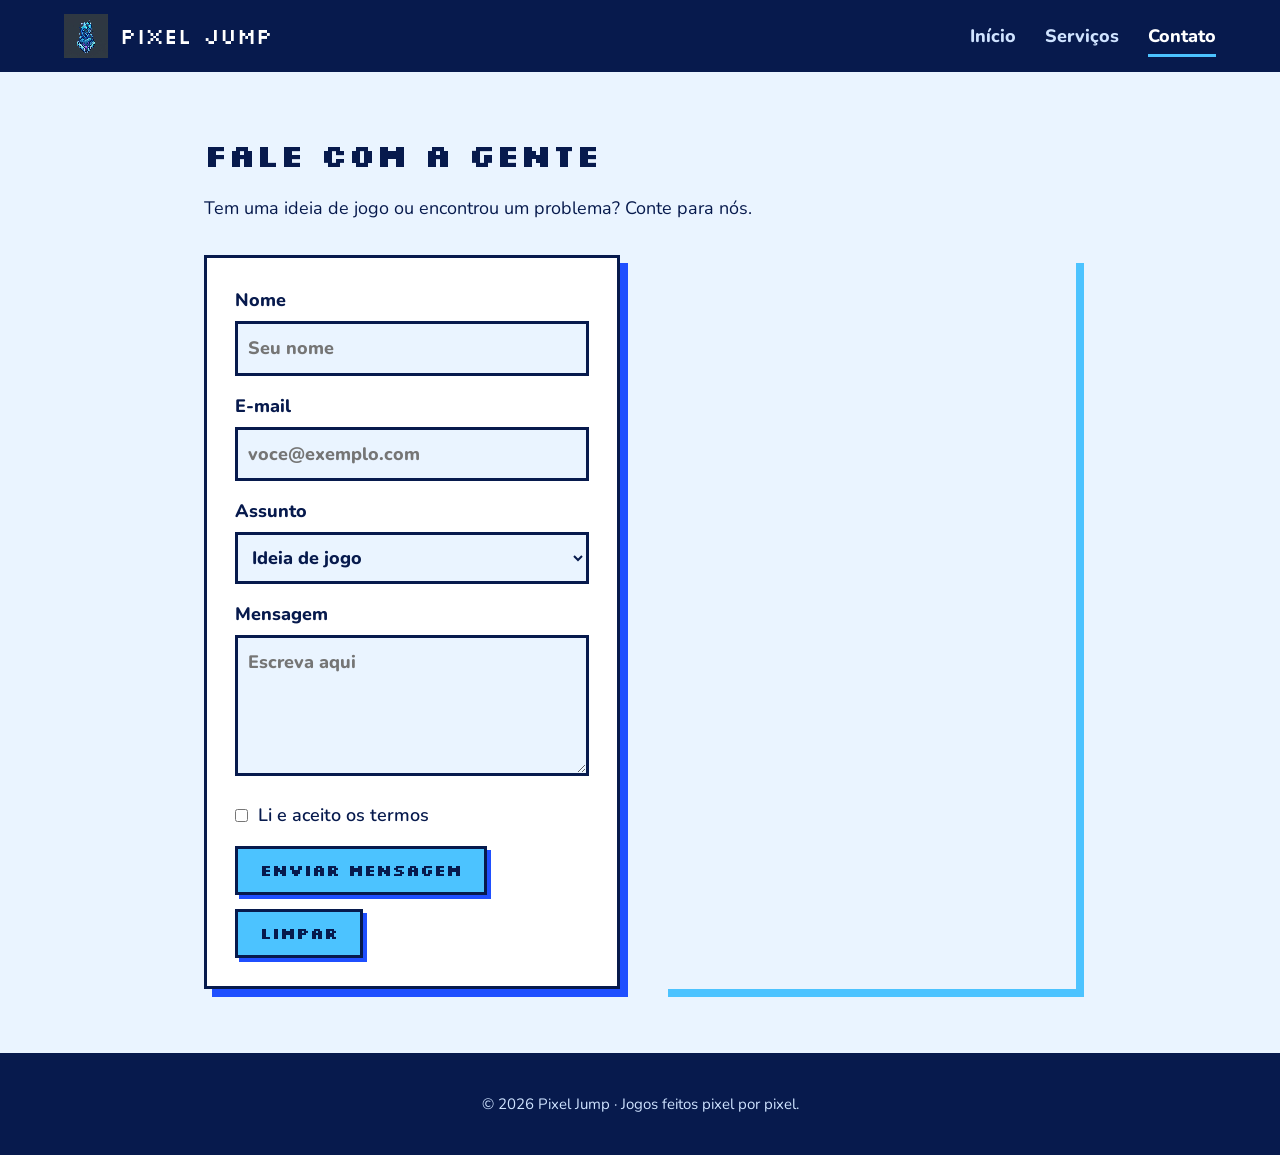
==== site/contato.html @ 45aedc46 "commit antes da conexão site e jogo" ====
<!DOCTYPE html>
<html lang="pt-br">
<head>
<meta charset="UTF-8">
<meta name="viewport" content="width=device-width, initial-scale=1.0">
<title>Contato | Pixel Jump</title>
<link rel="icon" href="Imagem_Logo.jpg" type="image/svg+xml">
<link rel="preconnect" href="https://fonts.googleapis.com">
<link rel="preconnect" href="https://fonts.gstatic.com" crossorigin>
<link href="https://fonts.googleapis.com/css2?family=Nunito:wght@400;600;800&family=Silkscreen:wght@400;700&display=swap" rel="stylesheet">
<link rel="stylesheet" href="style.css">
</head>
<body>
<header class="topo">
  <a class="marca" href="index.html"><img src="Imagem_Logo.jpg" alt=""><span>Pixel Jump</span></a>
  <nav class="menu">
    <a href="index.html">Início</a>
    <a href="servicos.html">Serviços</a>
    <a href="contato.html" aria-current="page">Contato</a>
  </nav>
</header>
<main class="bloco">
  <h2>Fale com a gente</h2>
  <p class="sub">Tem uma ideia de jogo ou encontrou um problema? Conte para nós.</p>
  <div class="contato">
    <form id="form" action="#" method="post">
      <label for="nome">Nome
        <input type="text" id="nome" name="nome" placeholder="Seu nome" required minlength="3" maxlength="50"></label>
      <label for="email">E-mail
        <input type="email" id="email" name="email" placeholder="voce@exemplo.com" required></label>
      <label for="assunto">Assunto
        <select id="assunto" name="assunto">
          <option>Ideia de jogo</option>
          <option>Parceria</option>
          <option>Problema no site</option>
        </select></label>
      <label for="mensagem">Mensagem
        <textarea id="mensagem" name="mensagem" rows="4" placeholder="Escreva aqui" required minlength="10"></textarea></label>
      <label class="termos" for="termos"><input type="checkbox" id="termos" name="termos" required> Li e aceito os termos</label>
      <div class="acoes">
        <button type="submit" class="btn">Enviar mensagem</button>
        <button type="reset" class="btn">Limpar</button>
      </div>
      <p id="ok" role="status">Mensagem enviada! Responderemos em breve.</p>
    </form>
    <iframe src="https://www.google.com/maps/embed?pb=!1m18!1m12!1m3!1d2847.845843654491!2d-49.9715657!3d-20.435993699999997!2m3!1f0!2f0!3f0!3m2!1i1024!2i768!4f13.1!3m3!1m2!1s0x94bd5ed3407ca22d%3A0x4a5bd12c9b9d678f!2sSENAI%20-%20VOTUPORANGA!5e1!3m2!1spt-BR!2sbr!4v1793712969720!5m2!1spt-BR!2sbr" width="600" height="450" style="border:0;" allowfullscreen="" loading="lazy" referrerpolicy="strict-origin-when-cross-origin"></iframe>
  </div>
</main>
<script>
document.getElementById('form').addEventListener('submit',function(e){
  e.preventDefault();
  document.getElementById('ok').style.display='block';
  this.reset();
});
</script>
<footer class="rodape"><p>© 2026 Pixel Jump · Jogos feitos pixel por pixel.</p></footer>
</body>
</html>
---- site/style.css ----
:root{--noite:#071a4d;--medio:#123a9c;--royal:#1f4fff;--ceu:#4cc3ff;--gelo:#eaf4ff}
*{box-sizing:border-box}
body{margin:0;font:18px/1.6 Nunito,Arial,sans-serif;background:var(--gelo);color:var(--noite)}
h1,h2,h3,.marca span,.btn{font-family:Silkscreen,"Courier New",monospace;line-height:1.2}
a:focus-visible,button:focus-visible,input:focus-visible,select:focus-visible,textarea:focus-visible{outline:3px solid var(--ceu);outline-offset:2px}


.topo{background:var(--noite);display:flex;justify-content:space-between;align-items:center;flex-wrap:wrap;gap:12px;padding:14px 5vw}
.marca{display:flex;align-items:center;gap:12px;color:#fff;text-decoration:none;font-size:22px}
.marca img{width:44px;height:44px;image-rendering:pixelated}
.menu a{color:#cfe3ff;text-decoration:none;margin-left:24px;font-weight:800;padding:6px 0;border-bottom:3px solid transparent}
.menu a:hover,.menu a[aria-current]{color:#fff;border-color:var(--ceu)}


.hero{background-color:var(--noite);background-image:linear-gradient(rgba(76,195,255,.12) 1px,transparent 1px),linear-gradient(90deg,rgba(76,195,255,.12) 1px,transparent 1px);background-size:32px 32px;color:#fff;padding:72px 5vw 0;overflow:hidden}
.hero-in{max-width:1000px;margin:auto}
.hero h1{font-size:clamp(30px,6vw,58px);margin:0 0 16px;max-width:14ch}
.hero p{max-width:52ch;color:#cfe3ff;margin:0 0 28px}
.chao{position:relative;height:32px;background:var(--royal);margin:56px -5vw 0;border-top:8px solid var(--ceu)}
.heroi{position:absolute;left:62%;bottom:100%;width:48px;height:48px;background:var(--ceu);animation:pulo 1.6s steps(8) infinite}
.heroi::before{content:"";position:absolute;left:10px;top:12px;width:8px;height:8px;background:#fff;box-shadow:20px 0 #fff}
@keyframes pulo{0%,100%{transform:translateY(0)}50%{transform:translateY(-120px)}}
@media (prefers-reduced-motion:reduce){.heroi{animation:none}}


.btn{display:inline-block;background:var(--ceu);color:var(--noite);border:3px solid var(--noite);box-shadow:4px 4px 0 var(--royal);padding:12px 22px;font-size:16px;font-weight:700;cursor:pointer;text-decoration:none}
.hero .btn{border-color:#fff}
.btn:hover{transform:translate(2px,2px);box-shadow:2px 2px 0 var(--royal)}


.bloco{max-width:1000px;margin:auto;padding:64px 5vw}
h2{font-size:clamp(22px,3.5vw,32px);margin:0 0 20px}
.sub{max-width:60ch;margin:0 0 32px}
.hist{display:grid;gap:40px;grid-template-columns:1.4fr 1fr;align-items:start}
.hist p{max-width:62ch;margin:0 0 16px}
.fundadores{list-style:none;padding:0;margin:0;display:grid;gap:16px}
.fundadores li,.card{background:#fff;border:3px solid var(--noite);box-shadow:6px 6px 0 var(--royal);padding:18px 20px}
.fundadores strong{display:block;font-family:Silkscreen,"Courier New",monospace;color:var(--royal)}
.cards{display:grid;gap:32px;grid-template-columns:repeat(auto-fit,minmax(270px,1fr))}
.card{border-left:14px solid var(--royal);padding:24px}
.card h3{margin:0 0 10px;font-size:18px;color:var(--medio)}
.card p{margin:0}


.contato{display:grid;gap:40px;grid-template-columns:1fr 1fr}
form{display:grid;gap:16px;background:#fff;border:3px solid var(--noite);box-shadow:8px 8px 0 var(--royal);padding:28px}
label{font-weight:800}
input,select,textarea{width:100%;padding:10px;margin-top:6px;border:3px solid var(--noite);background:var(--gelo);font:inherit;color:var(--noite)}
.termos{display:flex;gap:10px;align-items:center;font-weight:600}
.termos input{width:auto;margin:0}
.acoes{display:flex;gap:14px;flex-wrap:wrap}
#ok{display:none;margin:0;font-weight:800;color:var(--royal)}
iframe{width:100%;height:100%;min-height:380px;border:3px solid var(--noite);box-shadow:8px 8px 0 var(--ceu)}


.rodape{background:var(--noite);color:#cfe3ff;text-align:center;padding:24px 5vw;font-size:15px}
@media(max-width:800px){.hist,.contato{grid-template-columns:1fr}.menu a{margin:0 16px 0 0}}
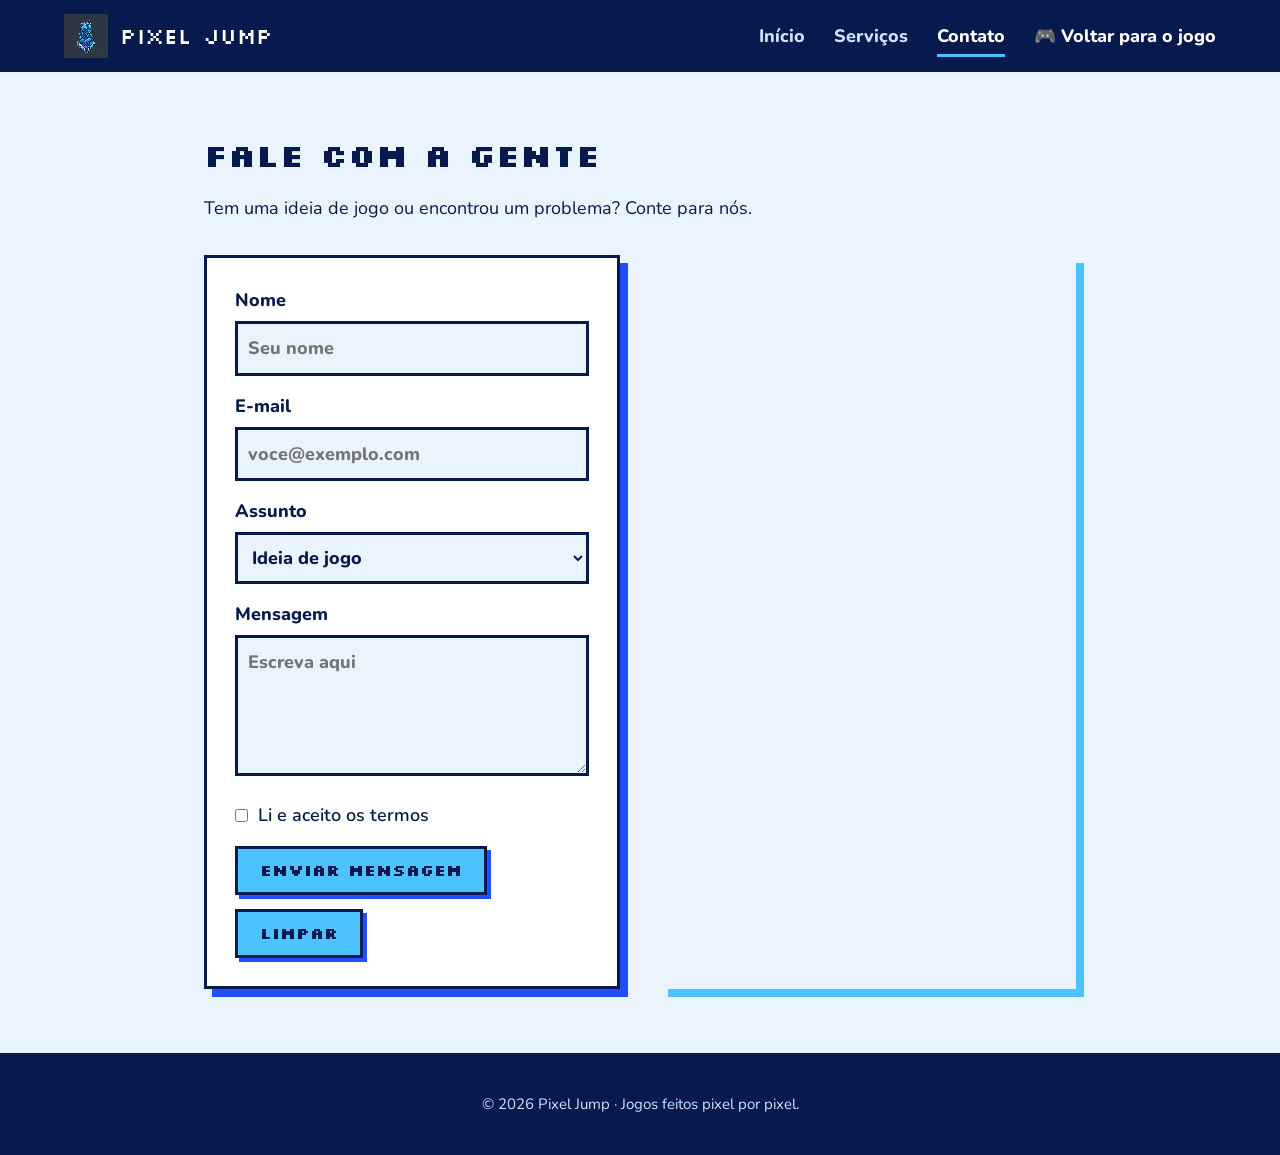
==== commit c4192456: "commit final (conexão site e jogo)" ====
--- a/site/contato.html
+++ b/site/contato.html
@@ -17,6 +17,7 @@
     <a href="index.html">Início</a>
     <a href="servicos.html">Serviços</a>
     <a href="contato.html" aria-current="page">Contato</a>
+    <a href="../index.php" class="btn-voltar">🎮 Voltar para o jogo</a>
   </nav>
 </header>
 <main class="bloco">
--- a/site/style.css
+++ b/site/style.css
@@ -54,4 +54,18 @@
 
 
 .rodape{background:var(--noite);color:#cfe3ff;text-align:center;padding:24px 5vw;font-size:15px}
-@media(max-width:800px){.hist,.contato{grid-template-columns:1fr}.menu a{margin:0 16px 0 0}}+@media(max-width:800px){.hist,.contato{grid-template-columns:1fr}.menu a{margin:0 16px 0 0}}
+
+.btn-voltar {
+    color: white !important;
+    padding: 10px 16px;
+    border-radius: 8px;
+    font-weight: 800;
+    text-decoration: none;
+    transition: 0.3s;
+}
+
+.btn-voltar:hover {
+    color: #222 !important;
+    transform: translateY(-3px);
+}
